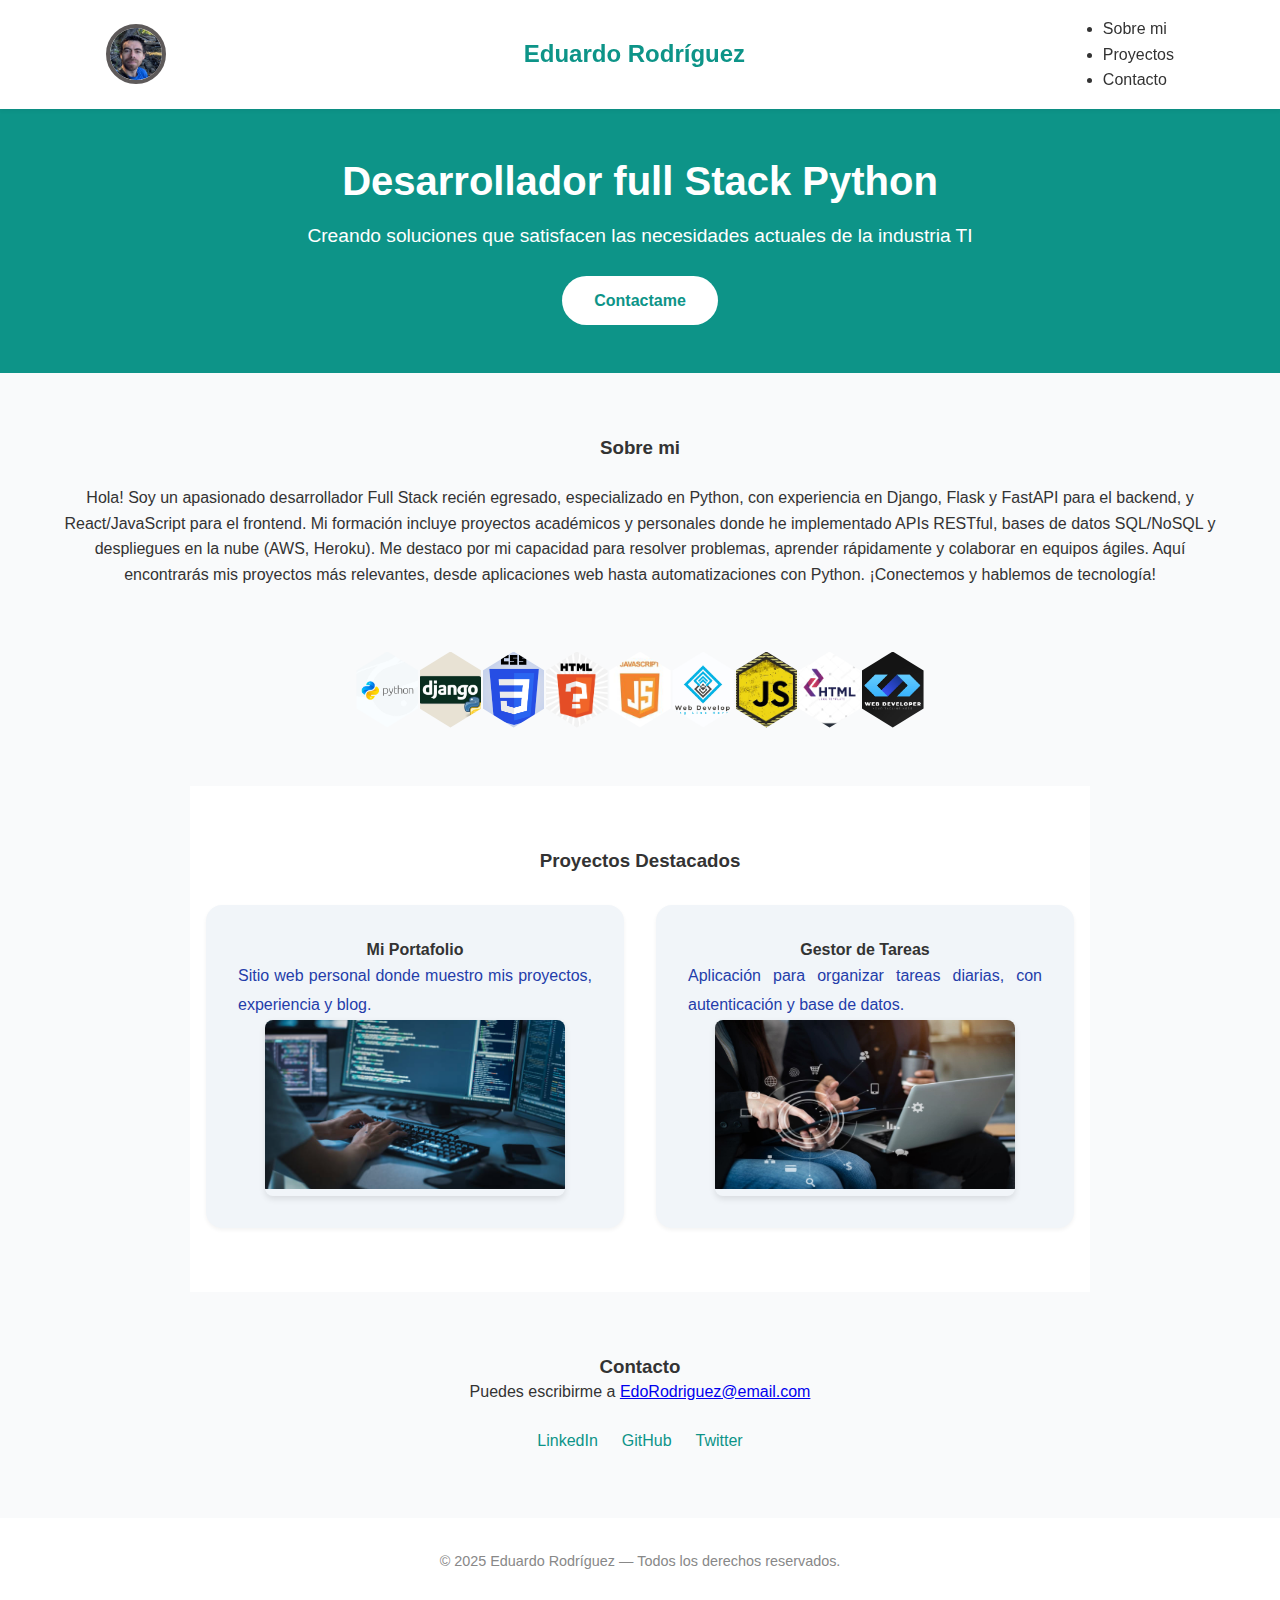
==== Modulo_1/proyecto/Edo.html @ ea0b9317 "primer proyecto Html" ====
<!DOCTYPE html>
<html lang="en">

<head>
  <meta charset="UTF-8">
  <meta http-equiv="X-UA-Compatible" content="IE=edge">
  <meta name="viewport" content="width=device-width, initial-scale=1.0">

 <title>Eduardo Rodríguez - Programador</title>
    
 <link rel="stylesheet" href="estilos.css">

</head>

<body>

    <header class="navbar">
        <div class="contenedor">
            <div>
                <img  src="./Img/foto-logo.png" alt="Foto circular" class="foto-redonda">
            </div>
            
            <h1 class="logo">Eduardo Rodríguez</h1>
            <nav class="menu">
                <ul>
                    <li><a href="#Sobre mi">Sobre mi</a></li>
                    <li><a href="#Proyectos">Proyectos</a></li>
                    <li><a href="#Contacto">Contacto</a></li>
                </ul>
            </nav>
        </div>
    </header>
    <section class="hero">
        <h2>Desarrollador full Stack Python</h2>
        <p>Creando soluciones que satisfacen las necesidades actuales de la industria TI</p>
        <a href="#Contacto" class="boton">Contactame</a>
        
    </section>
    
    
    <section id="Sobre mi" class="seccion_1">
        
        <h3>Sobre mi</h3>
        <br>
        <p class="parrafo">Hola! Soy un apasionado desarrollador Full Stack recién egresado, especializado en Python, con experiencia en Django, Flask y FastAPI para el backend, y React/JavaScript para el frontend. Mi formación incluye proyectos académicos y personales donde he implementado APIs RESTful, bases de datos SQL/NoSQL y despliegues en la nube (AWS, Heroku). Me destaco por mi capacidad para resolver problemas, aprender rápidamente y colaborar en equipos ágiles. Aquí encontrarás mis proyectos más relevantes, desde aplicaciones web hasta automatizaciones con Python. ¡Conectemos y hablemos de tecnología! </p>
        
    </section>

    <section class="galeria">
            <div class="galeria_item">
                <img src="./Img/foto1.png" alt="a">
            </div>
            <div class="galeria_item">
                <img src="./Img/foto2.jpg" alt="a">
            </div>
            <div class="galeria_item">
                <img src="./Img/foto3.jpg.webp" alt="a">
            </div>
            <div class="galeria_item">
                <img src="./Img/foto5.png.webp" alt="b">
            </div>
    
            <div class="galeria_item">
                <img src="./Img/foto7.jpg" alt="a">
            </div>
            <div class="galeria_item">
                <img src="./Img/foto8.jpg" alt="a">
            </div>
            <div class="galeria_item">
                <img src="./Img/foto9.jpg" alt="a">
            </div>
            <div class="galeria_item">
                <img src="./Img/foto10.jpg" alt="a">
            </div>
            <div class="galeria_item">
                <img src="./Img/foto11.png.webp" alt="a">
            </div>

    </section>
    <br>
    <br>
    <br>
    
    <section id="Proyectos" class="seccion fondo-blanco">
        <h3>Proyectos Destacados</h3>
        <div class="proyectos">
            <div class="proyecto">
                <h4>Mi Portafolio</h4>
                <p>Sitio web personal donde muestro mis proyectos, experiencia y blog.</p>
                <div class="foto">
                    <img src="carpeta/istockphoto-1356364287-612x612.jpg" alt="Foto Programador" >
                </div>
                
            </div>
            <div class="proyecto">
                <h4>Gestor de Tareas</h4>
                <p>Aplicación para organizar tareas diarias, con autenticación y base de datos.</p>
                <div class="foto">
                    <img src="carpeta/gestores-de-tareas.jpg" alt="Foto Programador" >
                </div>
            </div>
        </div>
    </section>
    
    <section id="Contacto" class="seccion">
        <h3>Contacto</h3>
        <p>Puedes escribirme a <a href="mailto:EdoRodriguez@email.com">EdoRodriguez@email.com</a></p>
        <div class="redes">
            <a href="#">LinkedIn</a>
            <a href="#">GitHub</a>
            <a href="#">Twitter</a>
        </div>
    </section>
    

    <footer class="footer">© 2025 Eduardo Rodríguez — Todos los derechos reservados.</footer>

</body>
</html>
---- Modulo_1/proyecto/estilos.css ----
/* Reset */
 
:root {
  /* Colores */
  --primary-color: #0d9488;
  --primary-hover: #0b8378;
  --text-color: #333;
  --light-text: #888;
  --bg-color: #f9fafb;
  --card-bg: #f1f5f9;
  --white: #ffffff;
  
  /* Sombras */
  --shadow-sm: 0 2px 4px rgba(0, 0, 0, 0.05);
  --shadow-md: 0 4px 6px rgba(0, 0, 0, 0.1);
  --shadow-lg: 0 10px 15px rgba(0, 0, 0, 0.1);
  
  /* Transiciones */
  --transition-fast: all 0.2s ease;
  --transition-normal: all 0.3s ease;
  --transition-slow: all 0.5s ease;
  
  /* Espaciados */
  --space-xs: 0.5rem;
  --space-sm: 1rem;
  --space-md: 1.5rem;
  --space-lg: 2rem;
  --space-xl: 3rem;
  --space-xxl: 4rem;
}



*,
  *::before,
  *::after {
    margin: 0;
    padding: 0;
    box-sizing: border-box;
  }

  html {
    scroll-behavior: smooth;
  }
  
  body {
    font-family: 'Inter', -apple-system, BlinkMacSystemFont, sans-serif;
    background-color: #f9fafb;
    color: #333;
    line-height: 1.6;
  }

  h1, h2, h3 {
    line-height: 1.2;
  }
  
  /* Navbar */
  .navbar {
    background: white;
    box-shadow: 0 2px 4px rgba(0,0,0,0.05);
    position: sticky;
    top: 0;
    z-index: 100;
  }
  
  .contenedor {
    max-width: 1100px;
    margin: auto;
    padding: 1rem;
    display: flex;
    justify-content: space-between;
    align-items: center;
  }
  .foto-redonda {
    width: 60px;           /* Mismo ancho y alto */
    height: 60px;
    border-radius: 50%;     /* Hace la imagen circular */
    object-fit: cover;      /* Evita deformación */
    display: block;         /* Elimina espacio extra debajo */
    margin: 0 auto;         /* Centra la imagen */
    border: 4px solid #5e5a5a; /* Borde decorativo */
    transition: transform 0.3s ease; /* Efecto hover */
}

.foto-redonda:hover {
    transform: scale(1.05); /* Efecto de zoom al pasar el mouse */
}
  .logo {
    color: #0d9488;
    font-size: 1.5rem;
    font-weight: bold;
  }
  
  .menu {
    list-style: none;
    display: flex;
    gap: 1.5rem;
  }
  
  .menu a {
    text-decoration: none;
    color: #333;
    transition: color 0.3s;
  }
  
  .menu a:hover {
    color: #0d9488;
  }
  
  /* Hero */
  .hero {
    background: #0d9488;
    color: white;
    text-align: center;
    padding: 3rem 1rem;
  }
  
  .hero h2 {
    font-size: 2.5rem;
    margin-bottom: 1rem;
  }
  
  .hero p {
    font-size: 1.2rem;
    margin-bottom: 1.5rem;
  }
  
  .boton {
    display: inline-block;
    background: white;
    color: #0d9488;
    padding: 0.75rem 2rem;
    border-radius: 9999px;
    font-weight: bold;
    text-decoration: none;
    transition: background 0.3s;
  }
  
  .boton:hover {
    background: #f1f5f9;
  }
  
  /* Secciones */
  .seccion_1 {
    max-width: 1200px;
    padding: 4rem 1rem;
    margin: auto;
    text-align: center;
  }
  .seccion {
    max-width: 900px;
    margin: auto;
    padding: 4rem 1rem;
    text-align: center;
  }
  img {
    width: 100%;
    height: 100%;
    object-fit: cover;
  }
  .galeria {
    width: 57%;
    max-width: 1200px;
    margin-left: auto;
    margin-right: auto;

    display: grid;

    grid-template-columns: repeat(auto-fit, 30px);
    grid-auto-rows: 58px;
    
    justify-content: center;
    gap: 0.1rem;
  }
  
  .galeria_item {
    clip-path: polygon(50% 0%, 100% 25%, 100% 75%, 50% 100%, 0% 75%, 0% 25%);
    grid-column: span 2;
    height: 76px;
    transition: 0.5s filter;
  }
  .galeria_item hover {
    filter: brightness(0.3);
  }

  .galeria :first-of-type {
    grid-column: 2 / span 2;
  }


  .fondo-blanco {
    background: white;
  }
  
  .proyectos {
    display: grid;
    grid-template-columns: repeat(auto-fit, minmax(250px, 1fr));
    gap: 2rem;
    margin-top: 2rem;
  }
  .proyectos p{
    font-family: 'Arial', sans-serif;
    line-height: 1.8;
    color: #243daa;
    text-align: justify;
    max-width: 600px;
    margin: 0 auto;
  }
  
  .proyecto {
    background: #f1f5f9;
    padding: 2rem;
    border-radius: 1rem;
    box-shadow: 0 2px 4px rgba(0,0,0,0.05);
    transition: box-shadow 0.3s;
  }
  
  .proyecto:hover {
    box-shadow: 0 4px 12px rgba(0,0,0,0.1);
  }
  
  /* Contacto */
  .redes {
    display: flex;
    justify-content: center;
    gap: 1.5rem;
    margin-top: 1.5rem;
  }
  
  .redes a {
    color: #0d9488;
    text-decoration: none;
  }
  
  .redes a:hover {
    text-decoration: underline;
  }
  
  /* Footer */
  .footer {
    background: white;
    text-align: center;
    font-size: 0.9rem;
    padding: 2rem 1rem;
    color: #888;
  }

  .foto {
    width: 300px;
    border-radius: 8px;
    overflow: hidden;
    box-shadow: 0 3px 6px rgba(0,0,0,0.1);
    transition: all 0.3s;
    display: block;
  margin-left: auto;
  margin-right: auto;
  }
  .foto img {
    width: 100%;
    height: auto;
    object-fit: cover;
    transition: transform 0.5s;
  
  }
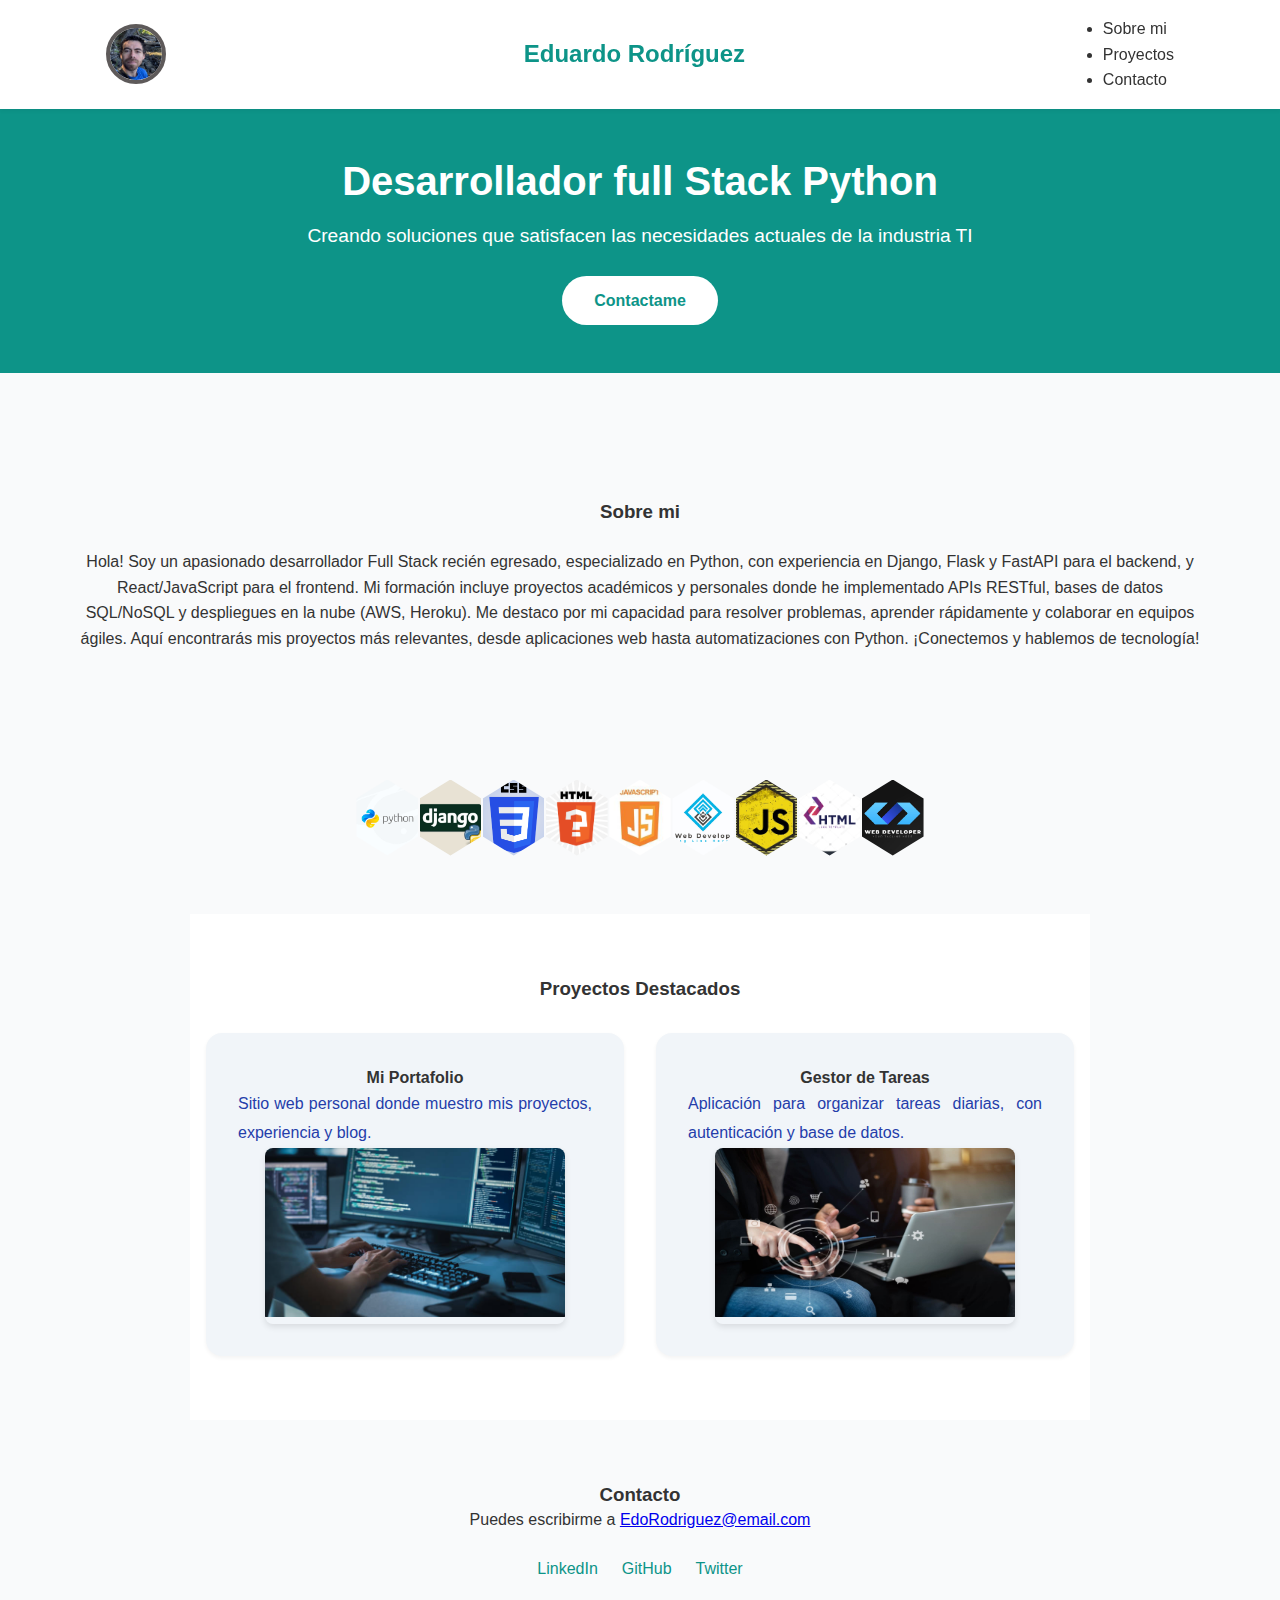
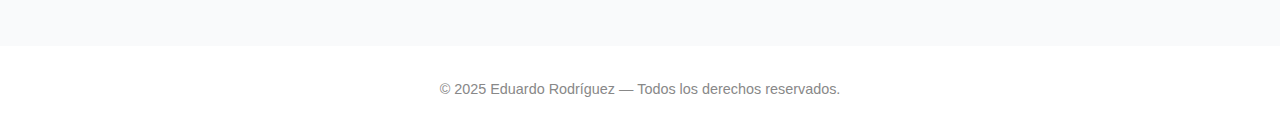
==== commit 2ba89953: "se crea nuevos archivos" ====
--- a/Modulo_1/proyecto/Edo.html
+++ b/Modulo_1/proyecto/Edo.html
@@ -88,7 +88,7 @@
                 <h4>Mi Portafolio</h4>
                 <p>Sitio web personal donde muestro mis proyectos, experiencia y blog.</p>
                 <div class="foto">
-                    <img src="carpeta/istockphoto-1356364287-612x612.jpg" alt="Foto Programador" >
+                    <img src="Img/istockphoto-1356364287-612x612.jpg" alt="Foto Programador" >
                 </div>
                 
             </div>
@@ -96,7 +96,7 @@
                 <h4>Gestor de Tareas</h4>
                 <p>Aplicación para organizar tareas diarias, con autenticación y base de datos.</p>
                 <div class="foto">
-                    <img src="carpeta/gestores-de-tareas.jpg" alt="Foto Programador" >
+                    <img src="Img/gestores-de-tareas.jpg" alt="Foto Programador" >
                 </div>
             </div>
         </div>
--- a/Modulo_1/proyecto/estilos.css
+++ b/Modulo_1/proyecto/estilos.css
@@ -1,35 +1,5 @@
 /* Reset */
  
-:root {
-  /* Colores */
-  --primary-color: #0d9488;
-  --primary-hover: #0b8378;
-  --text-color: #333;
-  --light-text: #888;
-  --bg-color: #f9fafb;
-  --card-bg: #f1f5f9;
-  --white: #ffffff;
-  
-  /* Sombras */
-  --shadow-sm: 0 2px 4px rgba(0, 0, 0, 0.05);
-  --shadow-md: 0 4px 6px rgba(0, 0, 0, 0.1);
-  --shadow-lg: 0 10px 15px rgba(0, 0, 0, 0.1);
-  
-  /* Transiciones */
-  --transition-fast: all 0.2s ease;
-  --transition-normal: all 0.3s ease;
-  --transition-slow: all 0.5s ease;
-  
-  /* Espaciados */
-  --space-xs: 0.5rem;
-  --space-sm: 1rem;
-  --space-md: 1.5rem;
-  --space-lg: 2rem;
-  --space-xl: 3rem;
-  --space-xxl: 4rem;
-}
-
-
 
 *,
   *::before,
@@ -143,7 +113,7 @@
   /* Secciones */
   .seccion_1 {
     max-width: 1200px;
-    padding: 4rem 1rem;
+    padding: 8rem 2rem;
     margin: auto;
     text-align: center;
   }
